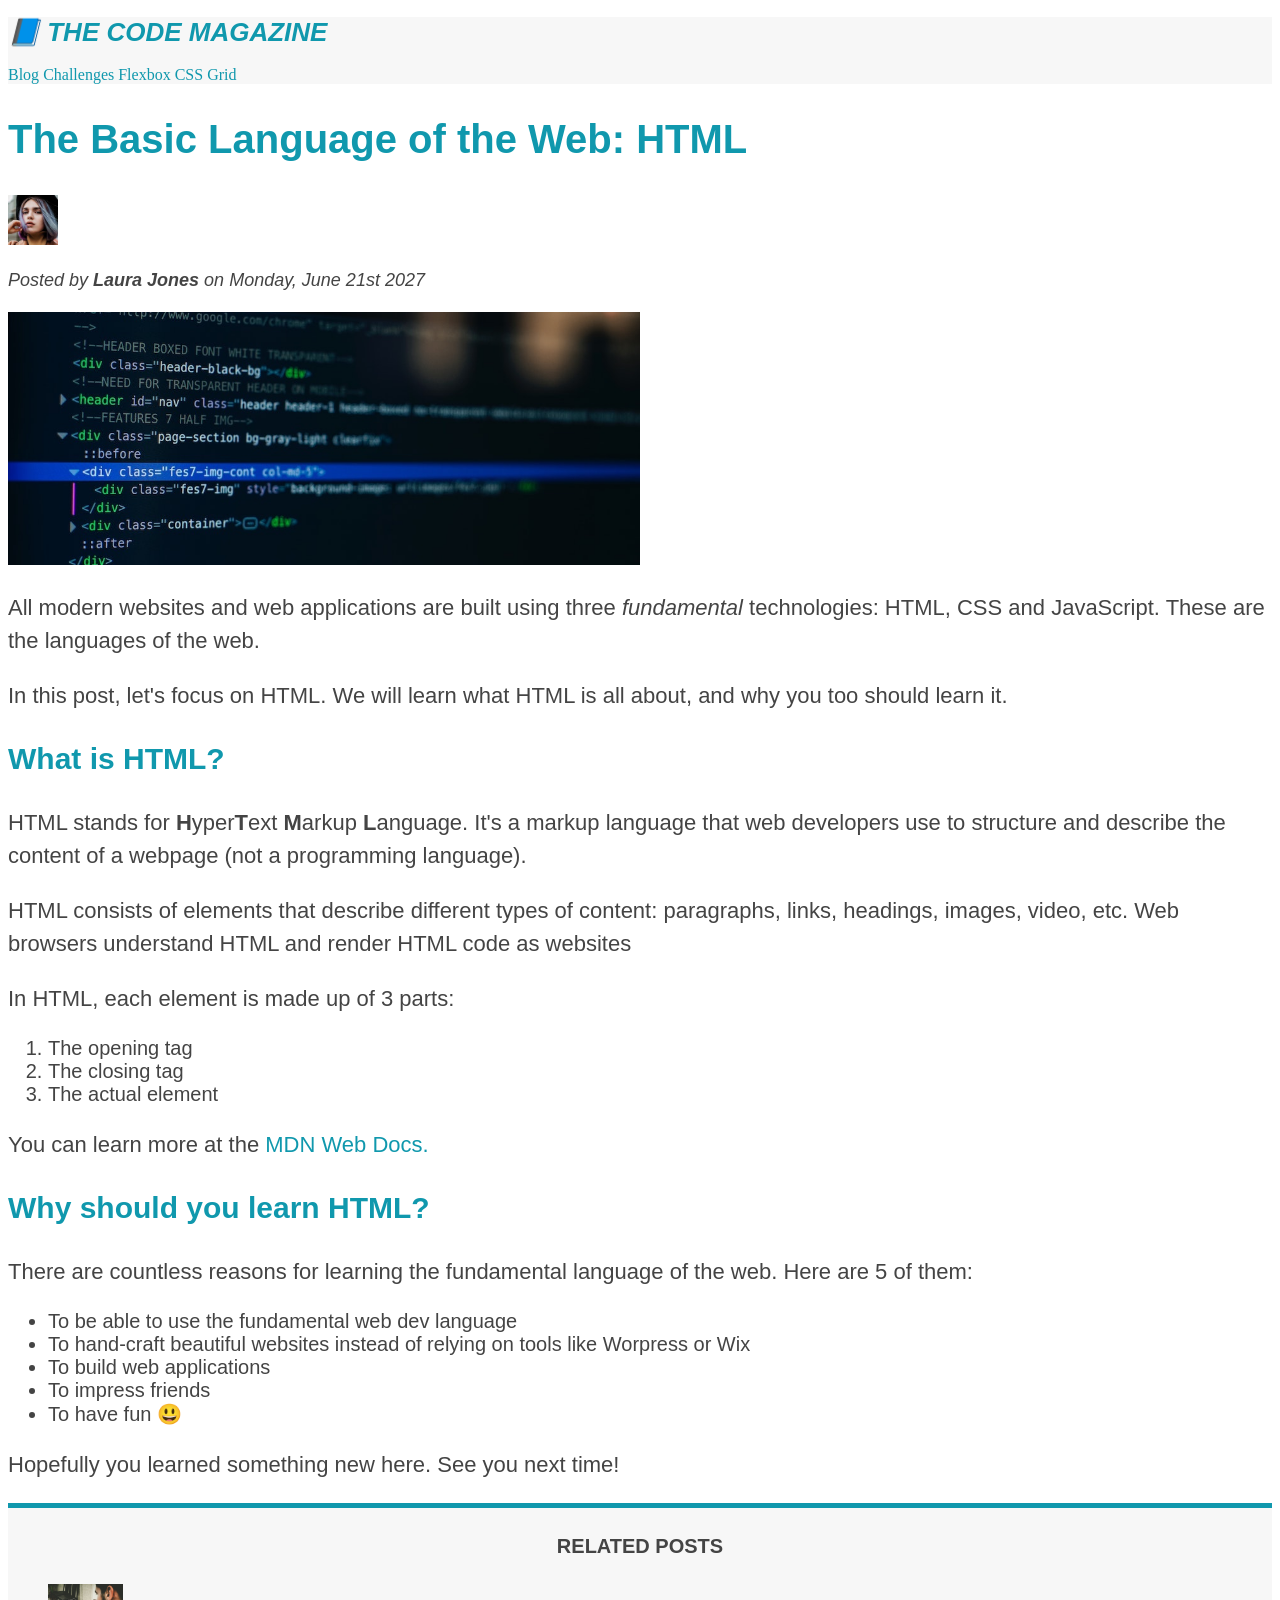
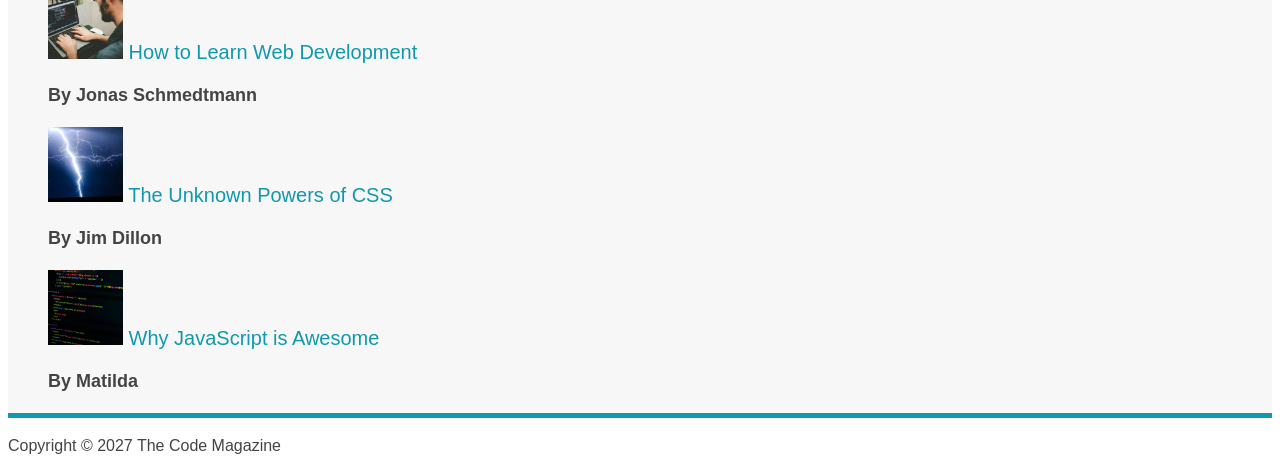
==== 03-CSS-Fundamentals/index.html @ 44bbe987 "Add files via upload" ====
<!DOCTYPE html>
<html lang="en">
<head>
   <meta charset="UTF-8">
   <title>The Basic Language of the Web: HTML</title>
   <link href="styles.css" rel="stylesheet">
</head>

<body>
   <header class="main-header">
      <h1>📘 The Code Magazine</h1>

      <nav>
         <a href="blog.html">Blog</a> 
         <a href="challanges.html">Challenges</a> 
         <a href="#">Flexbox</a> 
         <a href="#">CSS Grid</a>
      </nav>
   </header>
   
   <article>
      <header>
         <h2>The Basic Language of the Web: HTML</h2>

         <img src="images/laura-jones.jpg" alt="Picture of Laura Jones" width="50px">

         <p id="author">Posted by <strong>Laura Jones</strong> on Monday, June 21st 2027</p>

         <img src="images/post-img.jpg" alt="HTML code on a screen" width="50%">
      </header>

      <p>All modern websites and web applications are built using three <em>fundamental</em> technologies: HTML, CSS and JavaScript. These are the languages of the web.</p>

      <p>In this post, let's focus on HTML. We will learn what HTML is all about, and why you too should learn it.</p>

      <h3>What is HTML?</h3> 

      <p>HTML stands for <strong>H</strong>yper<strong>T</strong>ext <strong>M</strong>arkup <strong>L</strong>anguage. It's a markup language that web developers use to structure and describe the content of a webpage (not a programming language).</p>

      <p>HTML consists of elements that describe different types of content: paragraphs, links, headings, images, video, etc. Web browsers understand HTML and render HTML code as websites</p>

      <p>In HTML, each element is made up of 3 parts:</p>

      <ol>
         <li>The opening tag</li>
         <li>The closing tag</li>
         <li>The actual element</li>
      </ol>

      <p>You can learn more at the <a href="https://developer.mozilla.org/en-US/">MDN Web Docs.</a></p>

      <h3>Why should you learn HTML?</h3>

      <p>There are countless reasons for learning the fundamental language of the web. Here are 5 of them:</p>

      <ul>
         <li>To be able to use the fundamental web dev language</li>
         <li>To hand-craft beautiful websites instead of relying on tools like Worpress or Wix</li>
         <li>To build web applications</li>
         <li>To impress friends</li>
         <li>To have fun 😃</li>
      </ul>

      <p>Hopefully you learned something new here. See you next time!</p>
   </article>
   <aside>
      <h4>Related Posts</h4>
      <ul class="related">
         <li>
            <img src="images/related-1.jpg" alt="Person programming on a mac" width="75px">
            <a href="#">How to Learn Web Development</a>
            <p class="related-author">By Jonas Schmedtmann</p>
         </li>
         <li>
            <img src="images/related-2.jpg" alt="Lightning Strike" width="75px">
            <a href="#">The Unknown Powers of CSS</a>
            <p class="related-author">By Jim Dillon</p>
         </li>
         <li>
            <img src="images/related-3.jpg" alt="HTML code on an editor" width="75px">
            <a href="#">Why JavaScript is Awesome</a>
            <p class="related-author">By Matilda</p>
         </li>
      </ul>
   </aside>
   <footer>
      <p id="copyright">Copyright &copy; 2027 The Code Magazine</p>
   </footer>
</body>
</html>
---- 03-CSS-Fundamentals/styles.css ----
h1, h2, h3, h4, p, li{
   font-family: sans-serif;
   color: #444;
}

h1, h2, h3{
   color: #1098ad;
}

h1{
   font-size: 26px;
   text-transform: uppercase;
   font-style: italic;

}

h2{
   font-size: 40px;
}

h3{
   font-size: 30px;
}

h4{
   font-size: 20px;
   text-transform: uppercase;
   text-align: center;
}

p {
   font-size: 22px;
   line-height: 1.5;
}

li{
   font-size: 20px;
}

#author{
   font-style: italic;
   font-size: 18px;
}

#copyright{
   font-size: 16px;
}

.related-author{
   font-size: 18px;
   font-weight: bold;
}

.related{
   list-style: none;
}

.main-header {
   background-color: #f7f7f7 
}

aside{
   background-color: #f7f7f7;
   border-top: 5px solid #1098ad;
   border-bottom: 5px solid #1098ad;
}

/* Style links */

/* Only targets "a" with href*/
a:link{
   color: #1098ad;
   text-decoration: none;
   
}

/*changes the hyperlink when visited*/
a:visited{
   color: #444;
}

/*What happens when hovering the mouse over it*/
a:hover{
   color: orangered;
   font-weight: bold;
   text-decoration: underline orangered;
}

/*what happens when the link is being clicked*/
a:active{
   background-color: black;
   font-style: italic;
}
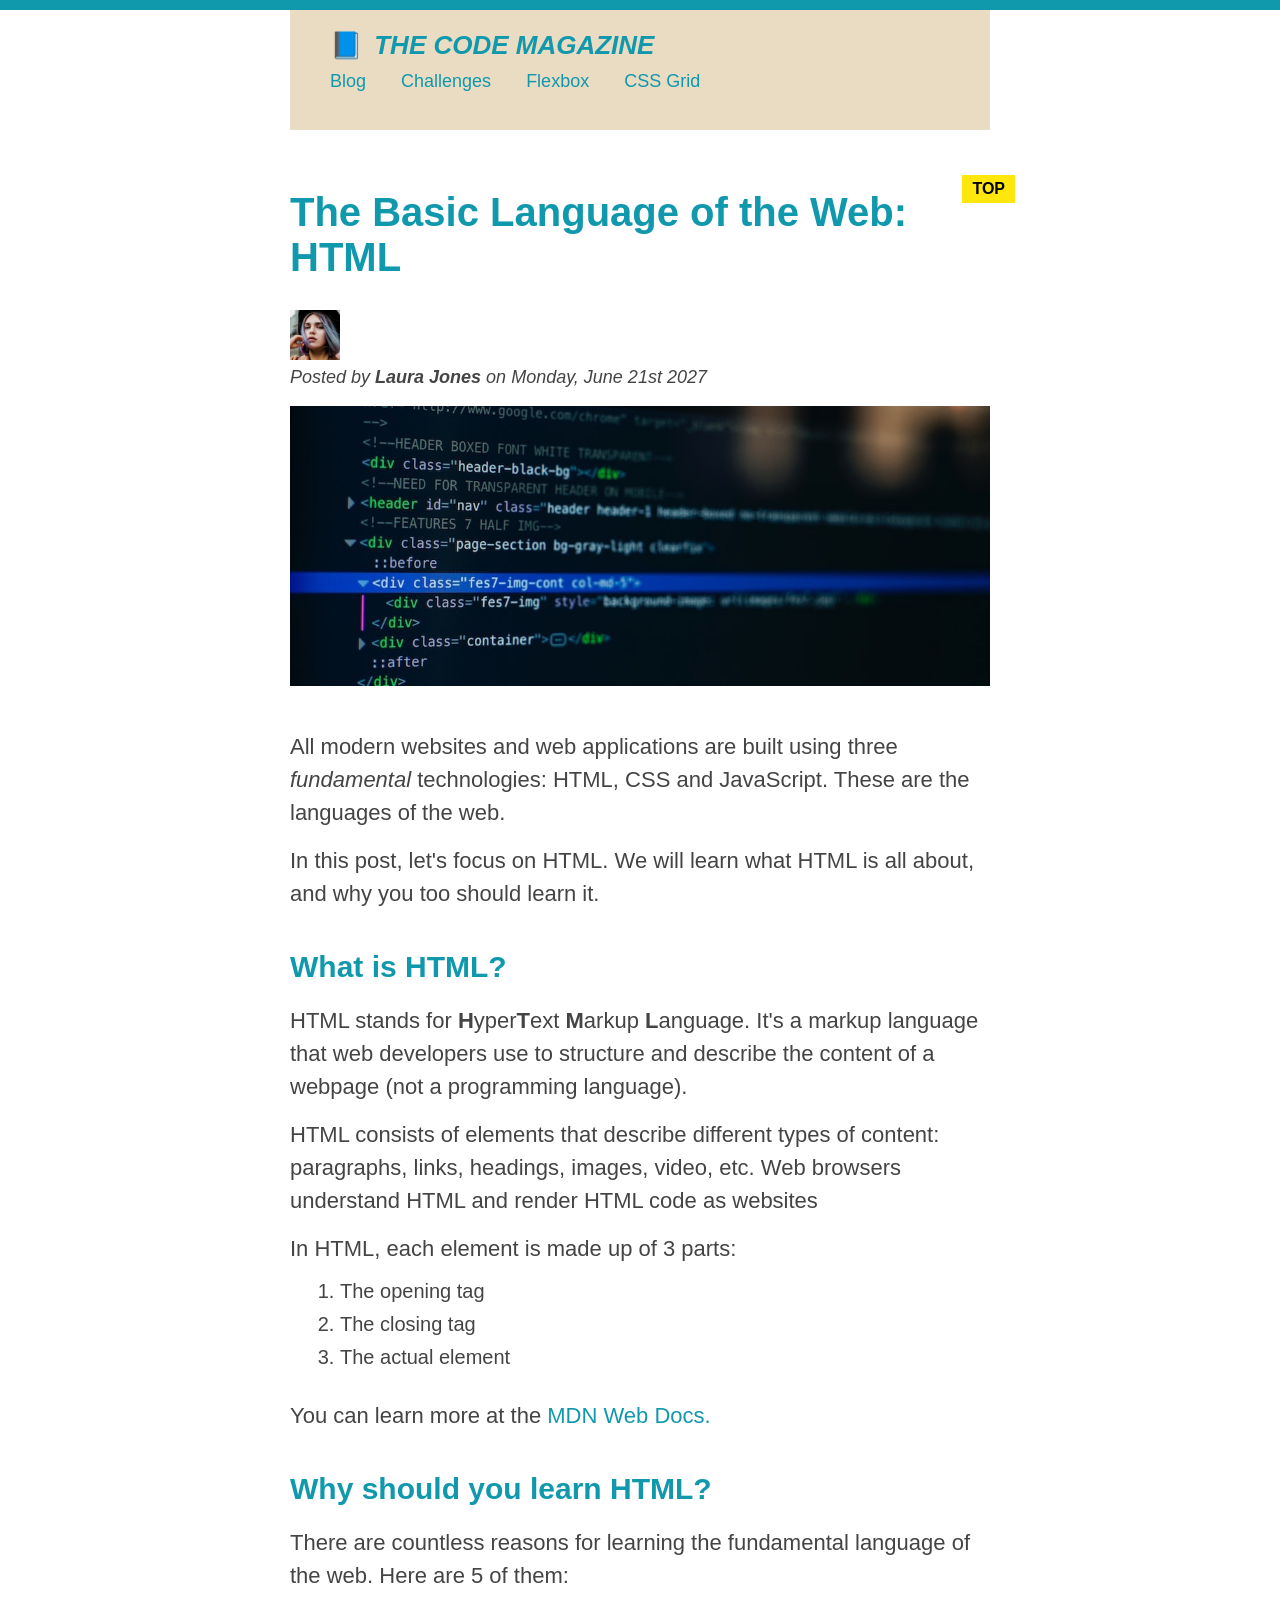
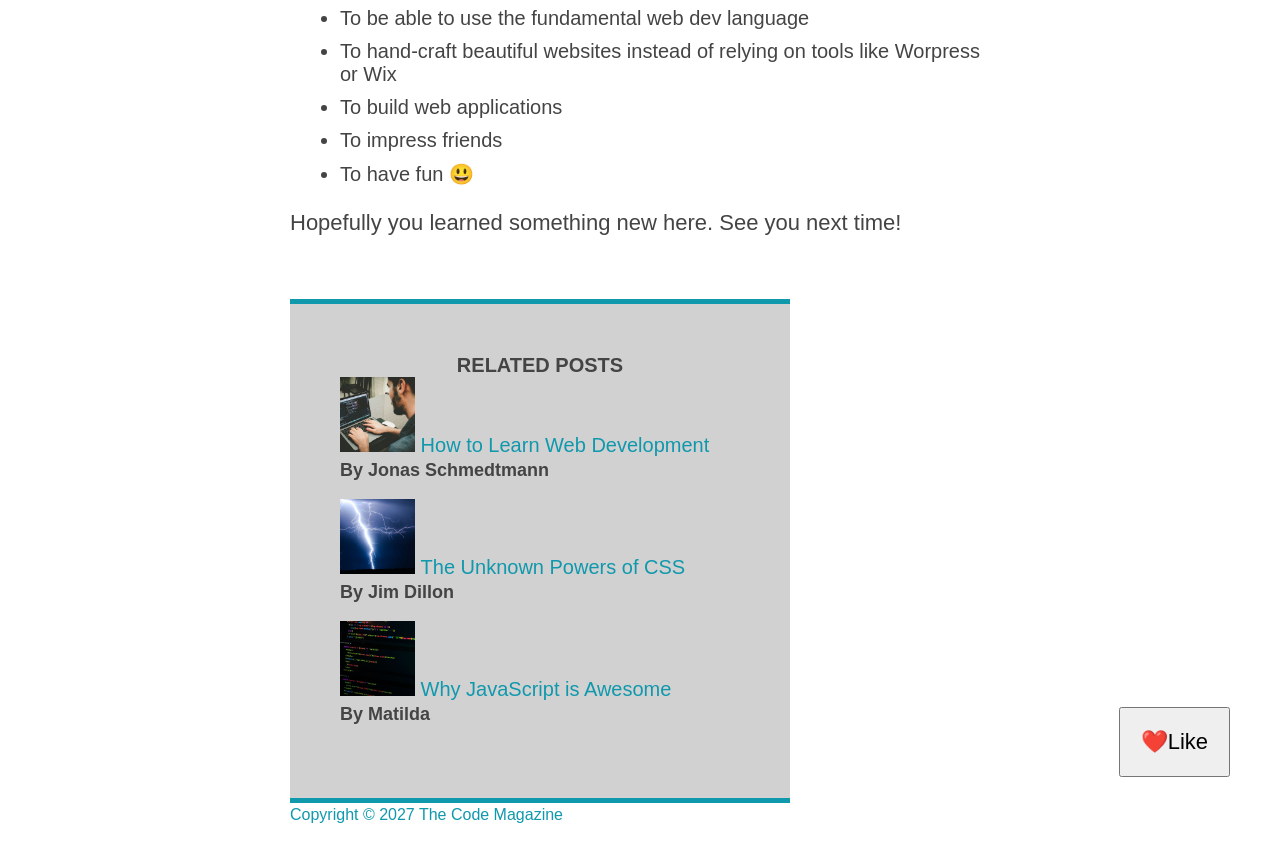
==== commit 5328e8b3: "Updating files" ====
--- a/03-CSS-Fundamentals/index.html
+++ b/03-CSS-Fundamentals/index.html
@@ -7,84 +7,91 @@
 </head>
 
 <body>
-   <header class="main-header">
-      <h1>📘 The Code Magazine</h1>
+   <div class="container">
+      <header class="main-header">
+         <h1>📘 The Code Magazine</h1>
 
-      <nav>
-         <a href="blog.html">Blog</a> 
-         <a href="challanges.html">Challenges</a> 
-         <a href="#">Flexbox</a> 
-         <a href="#">CSS Grid</a>
-      </nav>
-   </header>
-   
-   <article>
-      <header>
-         <h2>The Basic Language of the Web: HTML</h2>
+         <nav>
+            <a href="blog.html">Blog</a> 
+            <a href="challanges.html">Challenges</a> 
+            <a href="#">Flexbox</a> 
+            <a href="#">CSS Grid</a>
+         </nav>
 
-         <img src="images/laura-jones.jpg" alt="Picture of Laura Jones" width="50px">
+         
 
-         <p id="author">Posted by <strong>Laura Jones</strong> on Monday, June 21st 2027</p>
+      </header>
+      
+      <article>
+         <header class="header-article">
+            <h2>The Basic Language of the Web: HTML</h2>
 
-         <img src="images/post-img.jpg" alt="HTML code on a screen" width="50%">
-      </header>
+            <img src="images/laura-jones.jpg" alt="Picture of Laura Jones" width="50px" >
 
-      <p>All modern websites and web applications are built using three <em>fundamental</em> technologies: HTML, CSS and JavaScript. These are the languages of the web.</p>
+            <p id="author">Posted by <strong>Laura Jones</strong> on Monday, June 21st 2027</p>
 
-      <p>In this post, let's focus on HTML. We will learn what HTML is all about, and why you too should learn it.</p>
+            <img src="images/post-img.jpg" alt="HTML code on a screen" class="post-img"">
+            
+         </header>
 
-      <h3>What is HTML?</h3> 
+         <p>All modern websites and web applications are built using three <em>fundamental</em> technologies: HTML, CSS and JavaScript. These are the languages of the web.</p>
 
-      <p>HTML stands for <strong>H</strong>yper<strong>T</strong>ext <strong>M</strong>arkup <strong>L</strong>anguage. It's a markup language that web developers use to structure and describe the content of a webpage (not a programming language).</p>
+         <p>In this post, let's focus on HTML. We will learn what HTML is all about, and why you too should learn it.</p>
 
-      <p>HTML consists of elements that describe different types of content: paragraphs, links, headings, images, video, etc. Web browsers understand HTML and render HTML code as websites</p>
+         <h3>What is HTML?</h3> 
 
-      <p>In HTML, each element is made up of 3 parts:</p>
+         <p>HTML stands for <strong>H</strong>yper<strong>T</strong>ext <strong>M</strong>arkup <strong>L</strong>anguage. It's a markup language that web developers use to structure and describe the content of a webpage (not a programming language).</p>
 
-      <ol>
-         <li>The opening tag</li>
-         <li>The closing tag</li>
-         <li>The actual element</li>
-      </ol>
+         <p>HTML consists of elements that describe different types of content: paragraphs, links, headings, images, video, etc. Web browsers understand HTML and render HTML code as websites</p>
 
-      <p>You can learn more at the <a href="https://developer.mozilla.org/en-US/">MDN Web Docs.</a></p>
+         <p>In HTML, each element is made up of 3 parts:</p>
 
-      <h3>Why should you learn HTML?</h3>
+         <ol>
+            <li>The opening tag</li>
+            <li>The closing tag</li>
+            <li>The actual element</li>
+         </ol>
 
-      <p>There are countless reasons for learning the fundamental language of the web. Here are 5 of them:</p>
+         <p>You can learn more at the <a href="https://developer.mozilla.org/en-US/">MDN Web Docs.</a></p>
 
-      <ul>
-         <li>To be able to use the fundamental web dev language</li>
-         <li>To hand-craft beautiful websites instead of relying on tools like Worpress or Wix</li>
-         <li>To build web applications</li>
-         <li>To impress friends</li>
-         <li>To have fun 😃</li>
-      </ul>
+         <h3>Why should you learn HTML?</h3>
 
-      <p>Hopefully you learned something new here. See you next time!</p>
-   </article>
-   <aside>
-      <h4>Related Posts</h4>
-      <ul class="related">
-         <li>
-            <img src="images/related-1.jpg" alt="Person programming on a mac" width="75px">
-            <a href="#">How to Learn Web Development</a>
-            <p class="related-author">By Jonas Schmedtmann</p>
-         </li>
-         <li>
-            <img src="images/related-2.jpg" alt="Lightning Strike" width="75px">
-            <a href="#">The Unknown Powers of CSS</a>
-            <p class="related-author">By Jim Dillon</p>
-         </li>
-         <li>
-            <img src="images/related-3.jpg" alt="HTML code on an editor" width="75px">
-            <a href="#">Why JavaScript is Awesome</a>
-            <p class="related-author">By Matilda</p>
-         </li>
-      </ul>
-   </aside>
-   <footer>
-      <p id="copyright">Copyright &copy; 2027 The Code Magazine</p>
-   </footer>
+         <p>There are countless reasons for learning the fundamental language of the web. Here are 5 of them:</p>
+
+         <ul>
+            <li>To be able to use the fundamental web dev language</li>
+            <li>To hand-craft beautiful websites instead of relying on tools like Worpress or Wix</li>
+            <li>To build web applications</li>
+            <li>To impress friends</li>
+            <li>To have fun 😃</li>
+         </ul>
+
+         <p>Hopefully you learned something new here. See you next time!</p>
+      </article>
+      <aside>
+         <h4>Related Posts</h4>
+         <ul class="related">
+            <li>
+               <img src="images/related-1.jpg" alt="Person programming on a mac" width="75px">
+               <a href="#">How to Learn Web Development</a>
+               <p class="related-author">By Jonas Schmedtmann</p>
+            </li>
+            <li>
+               <img src="images/related-2.jpg" alt="Lightning Strike" width="75px">
+               <a href="#">The Unknown Powers of CSS</a>
+               <p class="related-author">By Jim Dillon</p>
+            </li>
+            <li>
+               <img src="images/related-3.jpg" alt="HTML code on an editor" width="75px">
+               <a href="#">Why JavaScript is Awesome</a>
+               <p class="related-author">By Matilda</p>
+            </li>
+         </ul>
+      </aside>
+      <footer>
+         <p id="copyright" class="copyright" class="text">Copyright &copy; 2027 The Code Magazine</p>
+      </footer>
+   </div>
+   <button class="like">❤️Like</button>
 </body>
 </html>
--- a/03-CSS-Fundamentals/styles.css
+++ b/03-CSS-Fundamentals/styles.css
@@ -1,6 +1,39 @@
-h1, h2, h3, h4, p, li{
+/*Universal Selector*/
+*{
+   margin: 0;
+   padding: 0;
+}
+
+body{
+   color: #444;
    font-family: sans-serif;
-   color: #444;
+   border-top: 10px solid #1098ad;
+   position: relative;
+}
+
+.container{
+   width: 700px;
+   margin: 0 auto;
+}
+
+.main-header {
+   background-color: #e9dcc2;
+   padding: 20px 40px;
+   margin-bottom: 60px;
+   height: 80px;
+}
+
+nav{
+   font-size: 18px;
+}
+
+.header-article{
+   margin-bottom: 40px;
+   
+}
+
+article{
+   margin-bottom: 60px;
 }
 
 h1, h2, h3{
@@ -11,15 +44,18 @@
    font-size: 26px;
    text-transform: uppercase;
    font-style: italic;
-
 }
 
 h2{
    font-size: 40px;
+   margin-bottom: 30px;
+   position: relative;
 }
 
 h3{
    font-size: 30px;
+   margin-bottom: 20px;
+   margin-top: 40px;
 }
 
 h4{
@@ -31,10 +67,20 @@
 p {
    font-size: 22px;
    line-height: 1.5;
-}
-
+   margin-bottom: 15px;
+}
+
+ul, ol{
+   margin-left: 50px;
+   margin-bottom: 20px;
+}
 li{
    font-size: 20px;
+   margin-bottom: 10px;
+}
+
+li:last-child{
+   margin-bottom: 0;
 }
 
 #author{
@@ -55,14 +101,14 @@
    list-style: none;
 }
 
-.main-header {
-   background-color: #f7f7f7 
-}
 
 aside{
-   background-color: #f7f7f7;
+   background-color: #d1d1d1;
    border-top: 5px solid #1098ad;
    border-bottom: 5px solid #1098ad;
+   padding: 50px 0;
+   width: 500px;
+
 }
 
 /* Style links */
@@ -71,7 +117,9 @@
 a:link{
    color: #1098ad;
    text-decoration: none;
-   
+   margin-right: 30px;
+   margin-top: 10px;
+   display: inline-block;
 }
 
 /*changes the hyperlink when visited*/
@@ -90,4 +138,65 @@
 a:active{
    background-color: black;
    font-style: italic;
-}+}
+
+/* Resolving conflicts*/
+
+/* 1 */
+#copyright{
+   color: #1098ad;
+}
+/* 3 */
+.copyright{
+   color: black;
+}
+
+/* 2 */
+.text{
+   color: red
+}
+
+/* 4 */
+footer p{
+   color: yellow;
+}
+
+.post-img{
+   width: 100%;
+}
+
+
+/*Position set to absolute, item inside body with position set to relative*/
+.like{
+   font-size: 22px;
+   padding: 20px;
+   cursor: pointer;
+   position: absolute;
+   bottom: 50px;
+   right: 50px;
+}
+
+/*pseudo elements use double : example first letter*/
+
+h1::first-letter{
+   font-style: normal;
+   margin-right: 5px;
+}
+
+/* use + to select adjacent sibling, in this case the first P element after h3*/
+/* h3 + p::first-line{
+   color: red;
+} */
+
+h2::after{
+   content: "TOP";
+   background-color: #ffe70e;
+   font-size: 16px;
+   font-weight: bolder;
+   display: inline-block;
+   padding: 5px 10px;
+   position: absolute;
+   top: -15px;
+   right: -25px;
+   color: #000
+}
